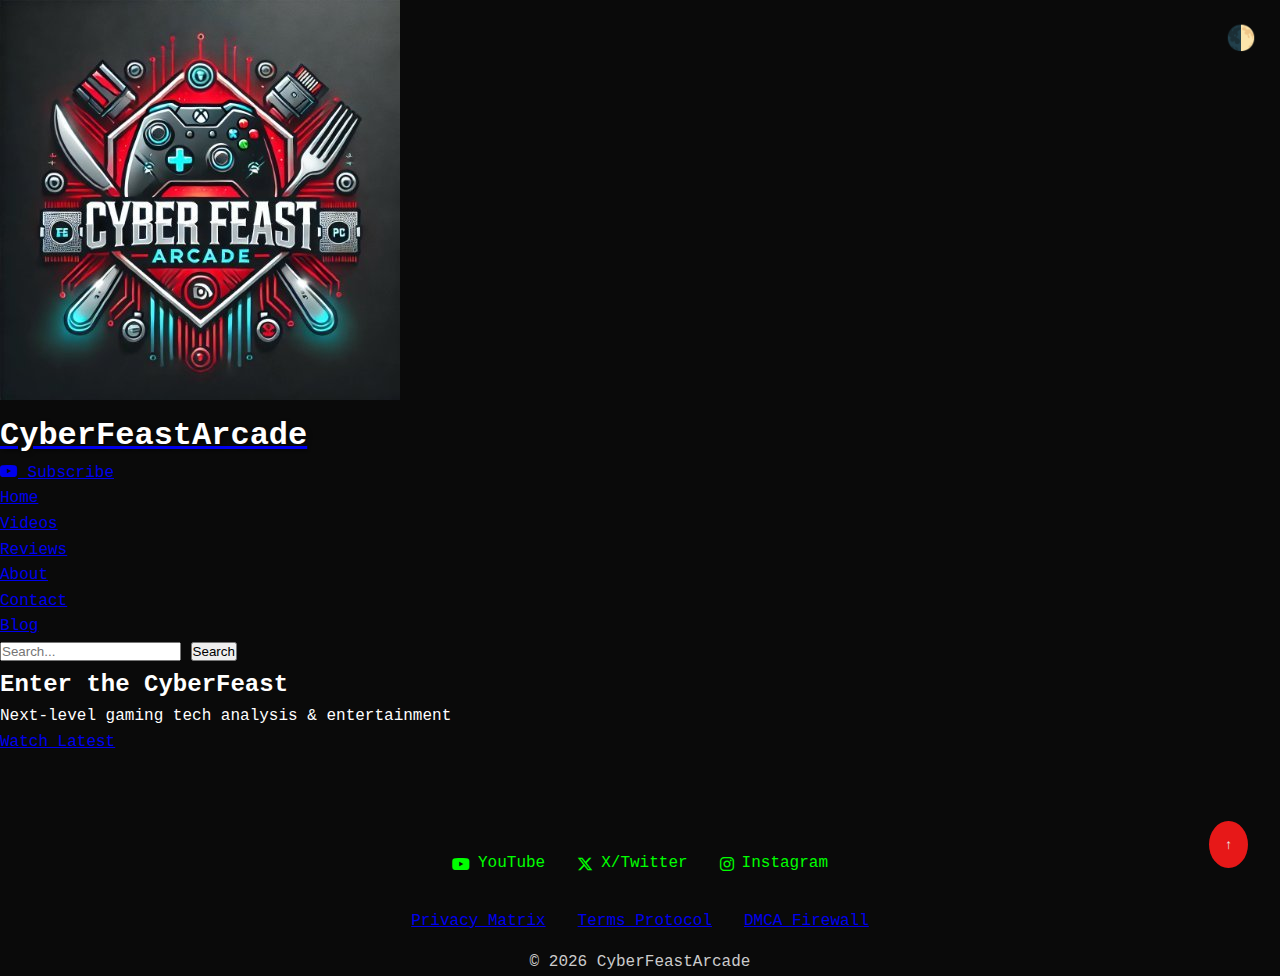
==== index.html @ 5544898d "Update index.html" ====
<!DOCTYPE html>
<html lang="en">
<head>
    <script async src="https://www.googletagmanager.com/gtag/js?id=G-TL95KEW8LY"></script>
    <script>
        window.dataLayer = window.dataLayer || [];
        function gtag(){dataLayer.push(arguments);}
        gtag('js', new Date());
        gtag('config', 'G-TL95KEW8LY');
    </script>
    
    <meta charset="UTF-8">
    <meta name="viewport" content="width=device-width, initial-scale=1.0">
    <meta name="description" content="Watch the latest videos from CyberFeastArcade covering gaming, tech, and more.">
    <title>CyberFeastArcade - Home</title>
    
    <link rel="apple-touch-icon" sizes="180x180" href="/apple-touch-icon.png">
    <link rel="icon" type="image/png" sizes="32x32" href="/favicon-32x32.png">
    <link rel="icon" type="image/png" sizes="16x16" href="/favicon-16x16.png">
    <link rel="manifest" href="/site.webmanifest">
    <meta name="msapplication-TileColor" content="#da532c">
    <meta name="theme-color" content="#ffffff">
    
    <link rel="stylesheet" href="styles.css">
    <link rel="stylesheet" href="https://cdnjs.cloudflare.com/ajax/libs/font-awesome/6.4.0/css/all.min.css">
    
    <style>
        .video-grid {
            display: grid;
            grid-template-columns: repeat(auto-fit, minmax(300px, 1fr));
            gap: 2rem;
            padding: 2rem;
        }
        .video-card {
            background: #1a1a1a;
            border-radius: 8px;
            padding: 1rem;
            transition: transform 0.3s ease;
        }
        .video-card:hover {
            transform: translateY(-5px);
        }
    </style>
</head>

<body>
    <header>
        <button class="menu-toggle" aria-label="Mobile menu">
            <span class="hamburger"></span>
        </button>
        
        <a href="index.html" class="logo">
            <img src="profile.jpg" alt="CyberFeastArcade Logo">
            <h1 class="site-title">CyberFeastArcade</h1>
        </a>

        <a href="https://www.youtube.com/@CyberFeastArcade?sub_confirmation=1" 
           class="youtube-subscribe" 
           target="_blank" 
           rel="noopener noreferrer"
           aria-label="Subscribe to our YouTube channel">
            <i class="fab fa-youtube"></i> Subscribe
        </a>

        <nav>
            <ul>
                <li><a href="index.html" class="active">Home</a></li>
                <li><a href="videos.html">Videos</a></li>
                <li><a href="reviews.html">Reviews</a></li>
                <li><a href="about.html">About</a></li>
                <li><a href="contact.html">Contact</a></li>
                <li><a href="blog.html">Blog</a></li>
            </ul>
        </nav>
    </header>

    <main>
        <form action="/search" method="GET">
            <input type="text" name="q" placeholder="Search..." aria-label="Search">
            <button type="submit">Search</button>
        </form>

        <section id="hero">
            <div class="hero-content">
                <h2>Enter the CyberFeast</h2>
                <p>Next-level gaming tech analysis & entertainment</p>
                <a href="#featured" class="btn btn-red">Watch Latest</a>
            </div>
        </section>

        <section id="featured" class="card-grid">
            <!-- Feature cards remain unchanged -->
        </section>

        <section id="highlight" class="video-highlight">
            <!-- Video highlight section -->
        </section>

        <section id="newsletter">
            <!-- Newsletter form -->
        </section>
    </main>

    <footer>
        <div class="social-grid">
            <a href="https://www.youtube.com/@CyberFeastArcade" class="social-link" aria-label="Our YouTube channel">
                <i class="fab fa-youtube"></i>
                <span>YouTube</span>
            </a>
            <a href="https://x.com/CyberFeastArc" class="social-link" aria-label="Our X/Twitter Profile">
                <i class="fab fa-x-twitter"></i>
                <span>X/Twitter</span>
            </a>
            <a href="https://www.instagram.com/cyberfeastarcade/" class="social-link" aria-label="Our Instagram Profile">
                <i class="fab fa-instagram"></i>
                <span>Instagram</span>
            </a>
        </div>
        
        <div class="legal-links">
            <a href="privacy.html">Privacy Matrix</a>
            <a href="terms.html">Terms Protocol</a>
            <a href="dmca.html">DMCA Firewall</a>
        </div>
        
        <p class="copyright">© <span id="current-year"></span> CyberFeastArcade</p>
    </footer>

    <script>
        // Single copyright year script
        document.getElementById('current-year').textContent = new Date().getFullYear();
    </script>
    <script src="scripts.js" defer></script>
</body>
</html>
---- styles.css ----
/* styles.css - Cyberpunk Theme */

/* ================ */
/* CSS Variables */
/* ================ */
:root {
  /* Colors */
  --primary-red: #FF1A1A;
  --dark-bg: #0A0A0A;
  --card-bg: #1A1A1A;
  --text-primary: #FFFFFF;
  --text-secondary: #CCCCCC;
  --accent: #FF4D4D;
  --hacker-green: #00ff00;
  --hacker-green-hover: #00cc00;
  
  /* Spacing */
  --space-sm: 0.5rem;
  --space-md: 1rem;
  --space-lg: 2rem;
  
  /* Borders */
  --border-radius: 4px;
  --border-glowing: 1px solid var(--primary-red);
}

/* ================ */
/* Base Reset */
/* ================ */
*,
*::before,
*::after {
  box-sizing: border-box;
  margin: 0;
  padding: 0;
}

html {
  scroll-behavior: smooth;
}

body {
  background-color: var(--dark-bg);
  color: var(--text-primary);
  font-family: 'Courier New', monospace;
  line-height: 1.6;
  min-height: 100vh;
}

/* ================ */
/* Utility Classes */
/* ================ */
.container {
  max-width: 1200px;
  margin: 0 auto;
  padding: 0 var(--space-md);
}

.flex-center {
  display: flex;
  justify-content: center;
  align-items: center;
}

/* ================ */
/* Header & Navigation */
/* ================ */
.header {
  background: #b00000;
  padding: var(--space-md) 0;
  position: sticky;
  top: 0;
  z-index: 1000;
  box-shadow: 0 4px 15px rgba(0, 0, 0, 0.3);
}

.nav-container {
  display: flex;
  justify-content: space-between;
  align-items: center;
}

.site-title {
  color: var(--text-primary);
  font-size: 2rem;
  text-shadow: 2px 2px 4px rgba(0, 0, 0, 0.5);
}

.nav-menu {
  list-style: none;
  display: flex;
  gap: var(--space-lg);
}

.nav-link {
  color: var(--text-primary);
  text-decoration: none;
  padding: var(--space-sm) var(--space-md);
  border-radius: var(--border-radius);
  transition: all 0.3s ease;
}

.nav-link:hover,
.nav-link.active {
  background: var(--primary-red);
  box-shadow: 0 0 8px var(--primary-red);
}

/* ================ */
/* Mobile Navigation */
/* ================ */
.menu-toggle {
  display: none;
  background: none;
  border: none;
  cursor: pointer;
  padding: var(--space-sm);
  z-index: 1001;
}

.hamburger {
  display: block;
  width: 25px;
  height: 3px;
  background: var(--text-primary);
  position: relative;
  transition: all 0.3s ease;
}

.hamburger::before,
.hamburger::after {
  content: '';
  position: absolute;
  width: 100%;
  height: 100%;
  background: inherit;
  transition: inherit;
}

.hamburger::before { top: -8px; }
.hamburger::after { top: 8px; }

/* Active state */
.menu-toggle.active .hamburger {
  background: transparent;
}

.menu-toggle.active .hamburger::before {
  transform: rotate(45deg);
  top: 0;
}

.menu-toggle.active .hamburger::after {
  transform: rotate(-45deg);
  top: 0;
}

@media (max-width: 768px) {
  .menu-toggle { display: block; }
  
  .nav-menu {
    display: none;
    position: absolute;
    top: 100%;
    left: 0;
    right: 0;
    background: #800000;
    padding: var(--space-md);
    flex-direction: column;
    gap: var(--space-md);
    text-align: center;
  }
  
  .nav-menu.active { display: flex; }
}

/* ================ */
/* Hero Section */
/* ================ */
.hero {
  text-align: center;
  padding: 4rem 0;
  background: linear-gradient(45deg, #1a0000, #330000);
}

.hero-title {
  font-size: 2.5rem;
  color: var(--hacker-green);
  text-shadow: 0 0 10px var(--hacker-green);
  margin-bottom: var(--space-md);
}

/* ================ */
/* Card Components */
/* ================ */
.card-grid {
  display: grid;
  grid-template-columns: repeat(auto-fit, minmax(250px, 1fr));
  gap: var(--space-lg);
  padding: var(--space-lg) 0;
}

.card {
  background: var(--card-bg);
  border: var(--border-glowing);
  border-radius: var(--border-radius);
  padding: var(--space-md);
  transition: transform 0.3s ease;
}

.card:hover {
  transform: translateY(-5px);
  box-shadow: 0 0 15px var(--primary-red);
}

/* ================ */
/* Video Components */
/* ================ */
.video-wrapper {
  position: relative;
  padding-bottom: 56.25%;
  height: 0;
  overflow: hidden;
  border-radius: var(--border-radius);
}

.video-wrapper iframe {
  position: absolute;
  top: 0;
  left: 0;
  width: 100%;
  height: 100%;
  border: none;
}

/* ================ */
/* Social & Legal Links */
/* ================ */
.social-grid {
  display: flex;
  justify-content: center;
  gap: var(--space-lg);
  margin: var(--space-lg) 0;
}

.social-link {
  display: flex;
  align-items: center;
  gap: var(--space-sm);
  color: var(--hacker-green);
  text-decoration: none;
  transition: all 0.3s ease;
}

.social-link:hover {
  color: var(--hacker-green-hover);
  transform: scale(1.1);
}

.legal-links {
  display: flex;
  justify-content: center;
  gap: var(--space-lg);
  margin: var(--space-md) 0;
}

/* ================ */
/* Form Elements */
/* ================ */
.form-group {
  margin-bottom: var(--space-md);
}

.input-field {
  width: 100%;
  padding: var(--space-sm);
  background: var(--card-bg);
  border: var(--border-glowing);
  border-radius: var(--border-radius);
  color: var(--text-primary);
  font-family: inherit;
}

/* ================ */
/* Animations */
/* ================ */
@keyframes fadeIn {
  from { opacity: 0; }
  to { opacity: 1; }
}

.fade-in {
  animation: fadeIn 0.5s ease-in forwards;
}

/* ================ */
/* Footer */
/* ================ */
.footer {
  background: #1a0000;
  padding: var(--space-lg) 0;
  margin-top: auto;
}

.copyright {
  text-align: center;
  color: var(--text-secondary);
  margin-top: var(--space-md);
}
/* Theme System */
body.dark { background: #0A0A0A; color: #FFF; }
body.light { background: #FFF; color: #0A0A0A; }

/* Scroll Progress */
#scroll-progress {
    position: fixed;
    top: 0;
    left: 0;
    height: 3px;
    background: var(--primary-red);
    z-index: 9999;
}

/* Back to Top Button */
#back-to-top {
    position: fixed;
    bottom: 2rem;
    right: 2rem;
    padding: 1rem;
    background: var(--primary-red);
    color: white;
    border: none;
    border-radius: 50%;
    cursor: pointer;
    opacity: 0.9;
    transition: transform 0.3s ease;
}

/* Form Validation */
.invalid { border-color: #ff0000 !important; }
.shake { animation: shake 0.5s; }

@keyframes shake {
    0%, 100% { transform: translateX(0); }
    25% { transform: translateX(-10px); }
    75% { transform: translateX(10px); }
}

/* Theme Toggle */
#theme-toggle {
    position: fixed;
    top: 1rem;
    right: 1rem;
    padding: 0.5rem;
    background: transparent;
    border: none;
    cursor: pointer;
    font-size: 1.5rem;
    z-index: 1000;
}
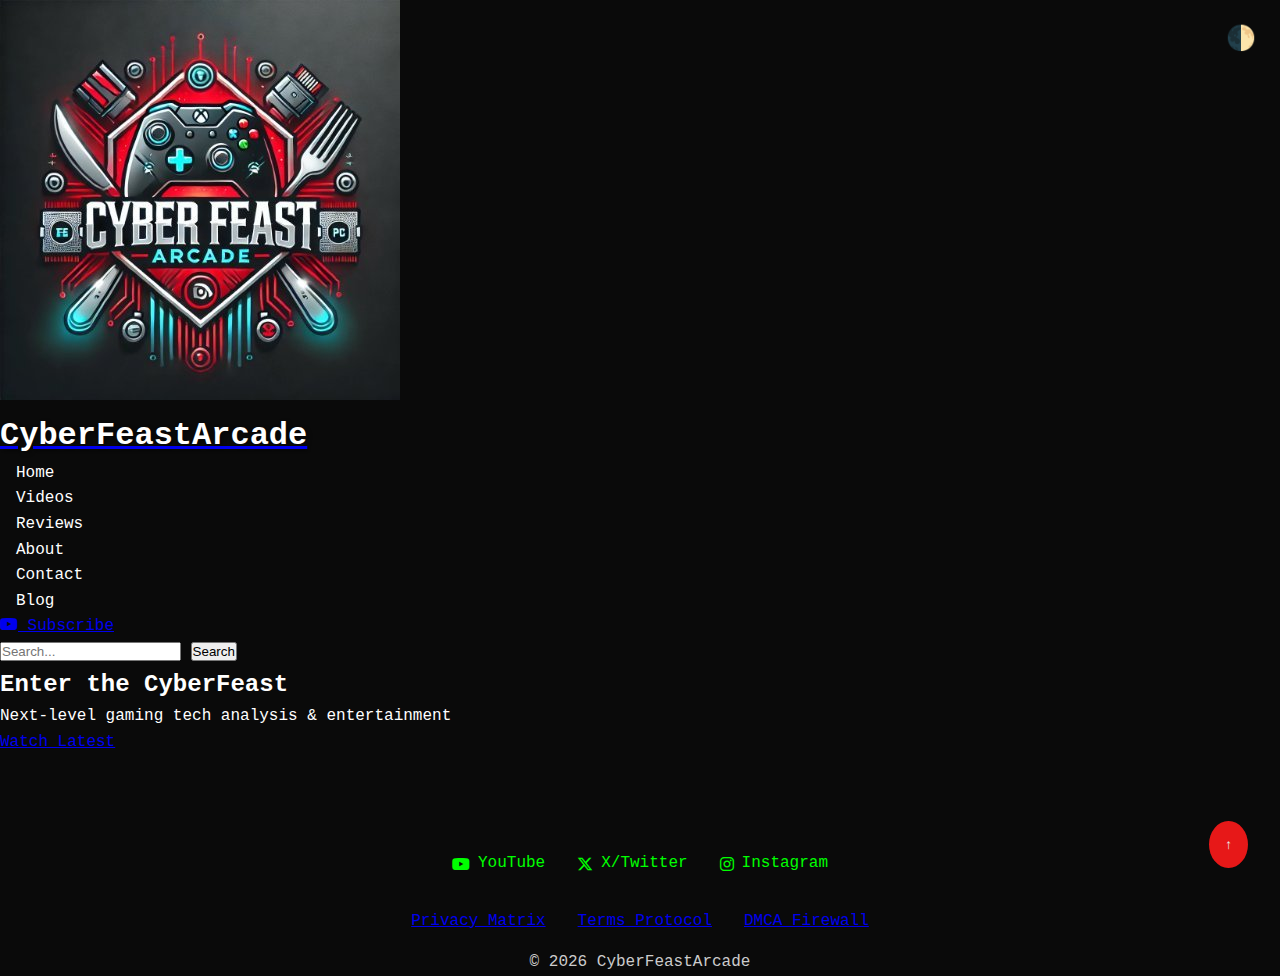
==== commit 71fd0d6e: "Update index.html" ====
--- a/index.html
+++ b/index.html
@@ -45,34 +45,44 @@
 
 <body>
     <header>
+    <div class="header-container">
+        <!-- Mobile Menu Toggle -->
         <button class="menu-toggle" aria-label="Mobile menu">
             <span class="hamburger"></span>
         </button>
-        
-        <a href="index.html" class="logo">
-            <img src="profile.jpg" alt="CyberFeastArcade Logo">
-            <h1 class="site-title">CyberFeastArcade</h1>
-        </a>
 
-        <a href="https://www.youtube.com/@CyberFeastArcade?sub_confirmation=1" 
-           class="youtube-subscribe" 
-           target="_blank" 
-           rel="noopener noreferrer"
-           aria-label="Subscribe to our YouTube channel">
-            <i class="fab fa-youtube"></i> Subscribe
-        </a>
+        <!-- Logo & Site Title -->
+        <div class="logo-container">
+            <a href="index.html" class="logo">
+                <img src="profile.jpg" alt="CyberFeastArcade Logo">
+                <h1 class="site-title">CyberFeastArcade</h1>
+            </a>
+        </div>
 
-        <nav>
+        <!-- Navigation Menu -->
+        <nav class="nav-menu">
             <ul>
-                <li><a href="index.html" class="active">Home</a></li>
-                <li><a href="videos.html">Videos</a></li>
-                <li><a href="reviews.html">Reviews</a></li>
-                <li><a href="about.html">About</a></li>
-                <li><a href="contact.html">Contact</a></li>
-                <li><a href="blog.html">Blog</a></li>
+                <li><a href="index.html" class="nav-link active">Home</a></li>
+                <li><a href="videos.html" class="nav-link">Videos</a></li>
+                <li><a href="reviews.html" class="nav-link">Reviews</a></li>
+                <li><a href="about.html" class="nav-link">About</a></li>
+                <li><a href="contact.html" class="nav-link">Contact</a></li>
+                <li><a href="blog.html" class="nav-link">Blog</a></li>
             </ul>
         </nav>
-    </header>
+
+        <!-- YouTube Subscribe Button -->
+        <div class="header-actions">
+            <a href="https://www.youtube.com/@CyberFeastArcade?sub_confirmation=1" 
+               class="youtube-subscribe" 
+               target="_blank" 
+               rel="noopener noreferrer"
+               aria-label="Subscribe to our YouTube channel">
+                <i class="fab fa-youtube"></i> Subscribe
+            </a>
+        </div>
+    </div>
+</header>
 
     <main>
         <form action="/search" method="GET">
--- a/styles.css
+++ b/styles.css
@@ -358,3 +358,7 @@
     font-size: 1.5rem;
     z-index: 1000;
 }
+a.nav-link:link, 
+a.nav-link:visited {
+  color: #fff !important;
+}
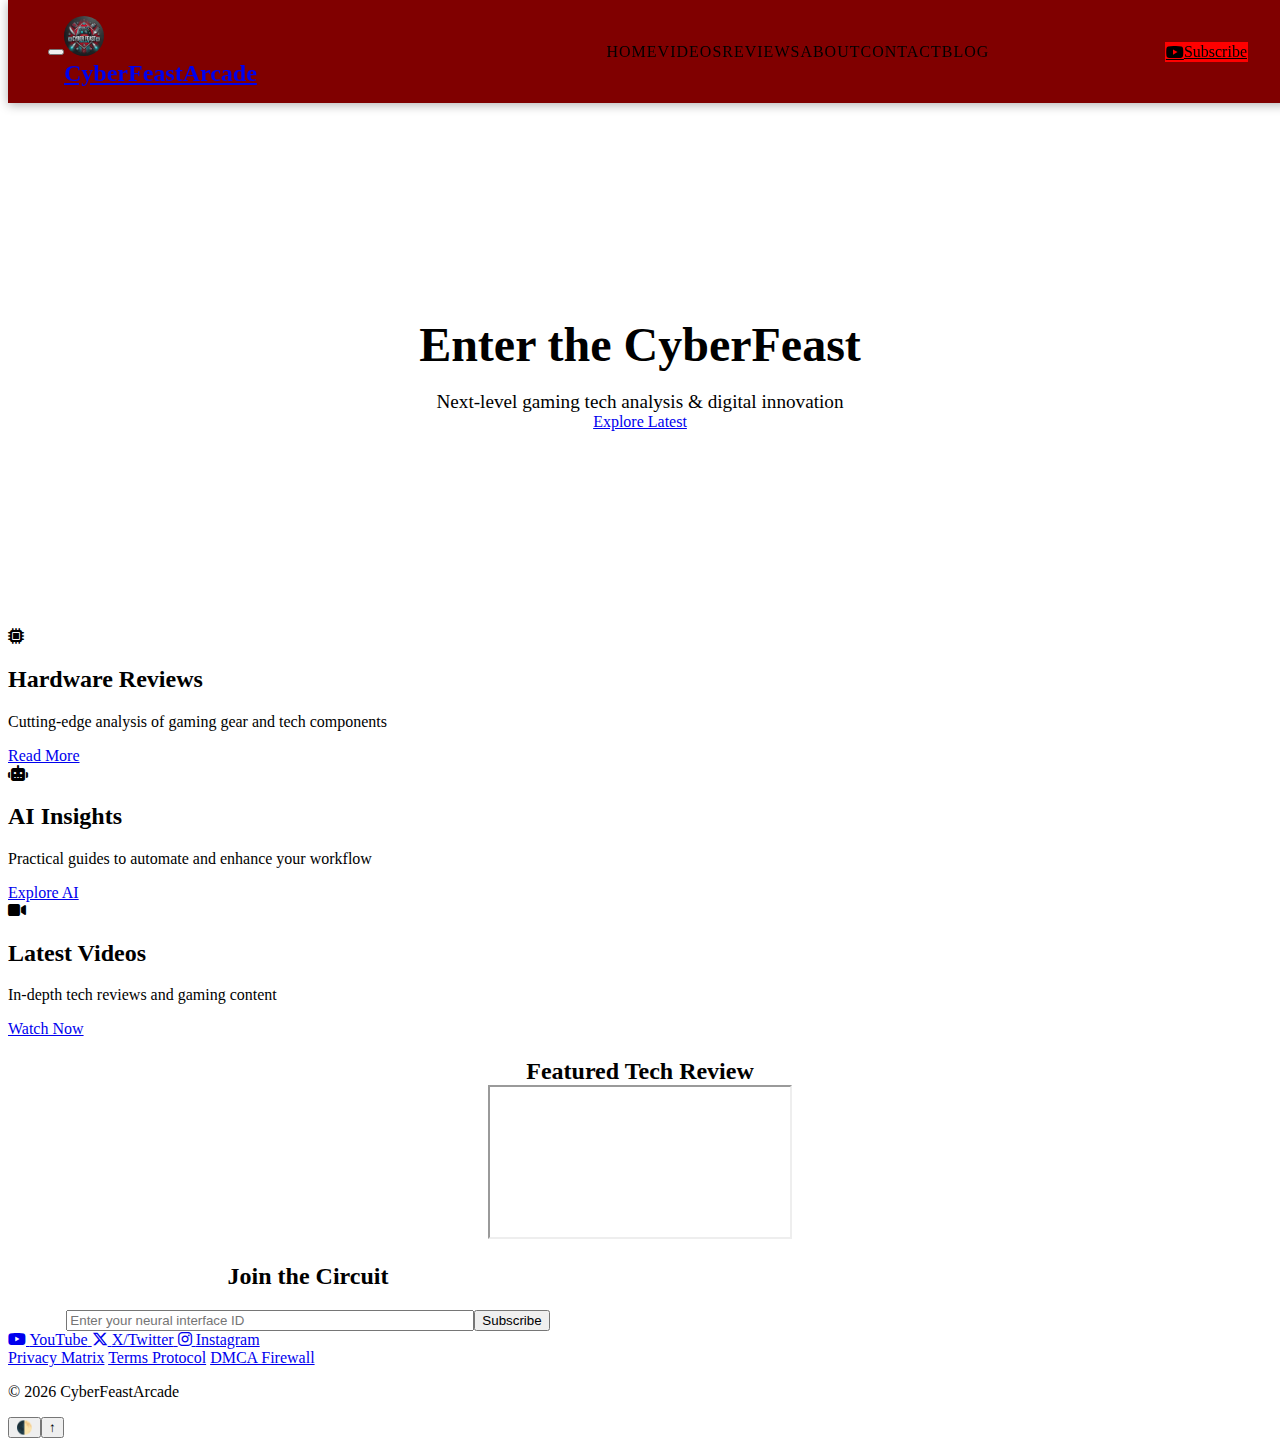
==== commit ea97e03e: "Update index.html" ====
--- a/index.html
+++ b/index.html
@@ -45,69 +45,91 @@
 
 <body>
     <header>
-    <div class="header-container">
-        <!-- Mobile Menu Toggle -->
-        <button class="menu-toggle" aria-label="Mobile menu">
-            <span class="hamburger"></span>
-        </button>
+        <div class="header-container">
+            <button class="menu-toggle" aria-label="Mobile menu">
+                <span class="hamburger"></span>
+            </button>
 
-        <!-- Logo & Site Title -->
-        <div class="logo-container">
-            <a href="index.html" class="logo">
-                <img src="profile.jpg" alt="CyberFeastArcade Logo">
-                <h1 class="site-title">CyberFeastArcade</h1>
-            </a>
+            <div class="logo-container">
+                <a href="index.html" class="logo">
+                    <img src="profile.jpg" alt="CyberFeastArcade Logo">
+                    <h1 class="site-title">CyberFeastArcade</h1>
+                </a>
+            </div>
+
+            <nav class="nav-menu">
+                <ul>
+                    <li><a href="index.html" class="nav-link active">Home</a></li>
+                    <li><a href="videos.html" class="nav-link">Videos</a></li>
+                    <li><a href="reviews.html" class="nav-link">Reviews</a></li>
+                    <li><a href="about.html" class="nav-link">About</a></li>
+                    <li><a href="contact.html" class="nav-link">Contact</a></li>
+                    <li><a href="blog.html" class="nav-link">Blog</a></li>
+                </ul>
+            </nav>
+
+            <div class="header-actions">
+                <a href="https://www.youtube.com/@CyberFeastArcade?sub_confirmation=1" 
+                   class="youtube-subscribe" 
+                   target="_blank" 
+                   rel="noopener noreferrer"
+                   aria-label="Subscribe to our YouTube channel">
+                    <i class="fab fa-youtube"></i> Subscribe
+                </a>
+            </div>
         </div>
+    </header>
 
-        <!-- Navigation Menu -->
-        <nav class="nav-menu">
-            <ul>
-                <li><a href="index.html" class="nav-link active">Home</a></li>
-                <li><a href="videos.html" class="nav-link">Videos</a></li>
-                <li><a href="reviews.html" class="nav-link">Reviews</a></li>
-                <li><a href="about.html" class="nav-link">About</a></li>
-                <li><a href="contact.html" class="nav-link">Contact</a></li>
-                <li><a href="blog.html" class="nav-link">Blog</a></li>
-            </ul>
-        </nav>
-
-        <!-- YouTube Subscribe Button -->
-        <div class="header-actions">
-            <a href="https://www.youtube.com/@CyberFeastArcade?sub_confirmation=1" 
-               class="youtube-subscribe" 
-               target="_blank" 
-               rel="noopener noreferrer"
-               aria-label="Subscribe to our YouTube channel">
-                <i class="fab fa-youtube"></i> Subscribe
-            </a>
-        </div>
-    </div>
-</header>
-
-    <main>
-        <form action="/search" method="GET">
-            <input type="text" name="q" placeholder="Search..." aria-label="Search">
-            <button type="submit">Search</button>
-        </form>
-
-        <section id="hero">
+    <main class="container">
+        <section id="hero" class="fade-in">
             <div class="hero-content">
-                <h2>Enter the CyberFeast</h2>
-                <p>Next-level gaming tech analysis & entertainment</p>
-                <a href="#featured" class="btn btn-red">Watch Latest</a>
+                <h1>Enter the CyberFeast</h1>
+                <p>Next-level gaming tech analysis & digital innovation</p>
+                <a href="#featured" class="btn btn-red">Explore Latest</a>
             </div>
         </section>
 
-        <section id="featured" class="card-grid">
-            <!-- Feature cards remain unchanged -->
+        <section id="featured" class="card-grid fade-in">
+            <article class="card">
+                <i class="fas fa-microchip"></i>
+                <h2>Hardware Reviews</h2>
+                <p>Cutting-edge analysis of gaming gear and tech components</p>
+                <a href="reviews.html" class="btn">Read More</a>
+            </article>
+
+            <article class="card">
+                <i class="fas fa-robot"></i>
+                <h2>AI Insights</h2>
+                <p>Practical guides to automate and enhance your workflow</p>
+                <a href="blog.html" class="btn">Explore AI</a>
+            </article>
+
+            <article class="card">
+                <i class="fas fa-video"></i>
+                <h2>Latest Videos</h2>
+                <p>In-depth tech reviews and gaming content</p>
+                <a href="videos.html" class="btn">Watch Now</a>
+            </article>
         </section>
 
-        <section id="highlight" class="video-highlight">
-            <!-- Video highlight section -->
+        <section id="highlight" class="fade-in">
+            <h2>Featured Tech Review</h2>
+            <div class="video-wrapper">
+                <iframe src="https://www.youtube.com/embed/CQmC3AYjFfY" 
+                        title="Raspberry Pi 5 Review" 
+                        allowfullscreen>
+                </iframe>
+            </div>
         </section>
 
-        <section id="newsletter">
-            <!-- Newsletter form -->
+        <section id="newsletter" class="fade-in">
+            <div class="newsletter-container">
+                <h2>Join the Circuit</h2>
+                <form class="newsletter-form">
+                    <input type="email" placeholder="Enter your neural interface ID" required>
+                    <button type="submit" class="btn btn-red">Subscribe</button>
+                </form>
+            </div>
         </section>
     </main>
 
@@ -137,7 +159,6 @@
     </footer>
 
     <script>
-        // Single copyright year script
         document.getElementById('current-year').textContent = new Date().getFullYear();
     </script>
     <script src="scripts.js" defer></script>
--- a/styles.css
+++ b/styles.css
@@ -1,364 +1,201 @@
-/* styles.css - Cyberpunk Theme */
 
 /* ================ */
-/* CSS Variables */
+/* Header & Navigation - Consolidated */
 /* ================ */
-:root {
-  /* Colors */
-  --primary-red: #FF1A1A;
-  --dark-bg: #0A0A0A;
-  --card-bg: #1A1A1A;
-  --text-primary: #FFFFFF;
-  --text-secondary: #CCCCCC;
-  --accent: #FF4D4D;
-  --hacker-green: #00ff00;
-  --hacker-green-hover: #00cc00;
-  
-  /* Spacing */
-  --space-sm: 0.5rem;
-  --space-md: 1rem;
-  --space-lg: 2rem;
-  
-  /* Borders */
-  --border-radius: 4px;
-  --border-glowing: 1px solid var(--primary-red);
-}
-
-/* ================ */
-/* Base Reset */
-/* ================ */
-*,
-*::before,
-*::after {
-  box-sizing: border-box;
-  margin: 0;
-  padding: 0;
-}
-
-html {
-  scroll-behavior: smooth;
-}
-
-body {
-  background-color: var(--dark-bg);
-  color: var(--text-primary);
-  font-family: 'Courier New', monospace;
-  line-height: 1.6;
-  min-height: 100vh;
-}
-
-/* ================ */
-/* Utility Classes */
-/* ================ */
-.container {
-  max-width: 1200px;
-  margin: 0 auto;
-  padding: 0 var(--space-md);
-}
-
-.flex-center {
-  display: flex;
-  justify-content: center;
-  align-items: center;
-}
-
-/* ================ */
-/* Header & Navigation */
-/* ================ */
-.header {
-  background: #b00000;
-  padding: var(--space-md) 0;
-  position: sticky;
-  top: 0;
-  z-index: 1000;
-  box-shadow: 0 4px 15px rgba(0, 0, 0, 0.3);
-}
-
-.nav-container {
-  display: flex;
-  justify-content: space-between;
-  align-items: center;
+header {
+    background: #800000;
+    padding: 1rem 0;
+    position: fixed;
+    width: 100%;
+    top: 0;
+    z-index: 1000;
+    box-shadow: 0 2px 10px rgba(0,0,0,0.3);
+}
+
+.header-container {
+    max-width: 1200px;
+    margin: 0 auto;
+    display: flex;
+    justify-content: space-between;
+    align-items: center;
+    padding: 0 var(--space-md);
+    position: relative;
+}
+
+/* Logo */
+.logo-container {
+    flex: 1;
+    display: flex;
+    align-items: center;
+    gap: var(--space-sm);
+}
+
+.logo img {
+    width: 40px;
+    height: 40px;
+    border-radius: 50%;
+    border: 2px solid var(--primary-red);
 }
 
 .site-title {
-  color: var(--text-primary);
-  font-size: 2rem;
-  text-shadow: 2px 2px 4px rgba(0, 0, 0, 0.5);
-}
-
+    color: var(--text-primary);
+    font-size: 1.5rem;
+    text-shadow: 0 0 8px var(--primary-red);
+    margin: 0;
+}
+
+/* Navigation Menu */
 .nav-menu {
-  list-style: none;
-  display: flex;
-  gap: var(--space-lg);
+    flex: 2;
+    display: flex;
+    justify-content: center;
+}
+
+.nav-menu ul {
+    display: flex;
+    gap: var(--space-md);
+    list-style: none;
+    margin: 0;
+    padding: 0;
 }
 
 .nav-link {
-  color: var(--text-primary);
-  text-decoration: none;
-  padding: var(--space-sm) var(--space-md);
-  border-radius: var(--border-radius);
-  transition: all 0.3s ease;
+    color: var(--text-primary) !important;
+    text-decoration: none;
+    font-weight: 500;
+    padding: var(--space-sm) var(--space-md);
+    border-radius: var(--border-radius);
+    transition: all 0.3s ease;
+    text-transform: uppercase;
+    letter-spacing: 1px;
 }
 
 .nav-link:hover,
 .nav-link.active {
-  background: var(--primary-red);
-  box-shadow: 0 0 8px var(--primary-red);
-}
-
-/* ================ */
-/* Mobile Navigation */
-/* ================ */
-.menu-toggle {
-  display: none;
-  background: none;
-  border: none;
-  cursor: pointer;
-  padding: var(--space-sm);
-  z-index: 1001;
-}
-
-.hamburger {
-  display: block;
-  width: 25px;
-  height: 3px;
-  background: var(--text-primary);
-  position: relative;
-  transition: all 0.3s ease;
-}
-
-.hamburger::before,
-.hamburger::after {
-  content: '';
-  position: absolute;
-  width: 100%;
-  height: 100%;
-  background: inherit;
-  transition: inherit;
-}
-
-.hamburger::before { top: -8px; }
-.hamburger::after { top: 8px; }
-
-/* Active state */
-.menu-toggle.active .hamburger {
-  background: transparent;
-}
-
-.menu-toggle.active .hamburger::before {
-  transform: rotate(45deg);
-  top: 0;
-}
-
-.menu-toggle.active .hamburger::after {
-  transform: rotate(-45deg);
-  top: 0;
-}
-
+    background: var(--primary-red);
+    box-shadow: 0 0 12px var(--primary-red);
+}
+
+/* YouTube Subscribe Button */
+.youtube-subscribe {
+    background: #ff0000;
+    color: var(--text-primary);
+    padding: var(--space-sm) var(--space-md);
+    border-radius: var(--border-radius);
+    display: flex;
+    align-items: center;
+    gap: var(--space-sm);
+    transition: all 0.3s ease;
+    border: 1px solid transparent;
+}
+
+.youtube-subscribe:hover {
+    background: #cc0000;
+    transform: translateY(-2px);
+    border-color: var(--text-primary);
+}
+
+/* Mobile Menu */
 @media (max-width: 768px) {
-  .menu-toggle { display: block; }
-  
-  .nav-menu {
-    display: none;
-    position: absolute;
-    top: 100%;
-    left: 0;
-    right: 0;
-    background: #800000;
-    padding: var(--space-md);
-    flex-direction: column;
+    .header-container {
+        flex-wrap: wrap;
+        gap: var(--space-md);
+    }
+
+    .nav-menu {
+        order: 3;
+        width: 100%;
+        display: none;
+        margin-top: var(--space-md);
+    }
+
+    .nav-menu.active {
+        display: block;
+    }
+
+    .nav-menu ul {
+        flex-direction: column;
+        gap: var(--space-sm);
+    }
+
+    .nav-link {
+        display: block;
+        text-align: center;
+        padding: var(--space-md);
+        margin: var(--space-sm) 0;
+    }
+
+    .menu-toggle {
+        display: block;
+        order: 2;
+    }
+
+    .header-actions {
+        order: 1;
+        margin-left: auto;
+    }
+
+    .site-title {
+        font-size: 1.2rem;
+    }
+}
+
+/* Body Padding for Fixed Header */
+body {
+    padding-top: 80px;
+}
+/* Add this after your existing styles */
+main {
+    padding: var(--space-lg) 0;
+}
+
+#hero {
+    min-height: 60vh;
+    display: flex;
+    align-items: center;
+    justify-content: center;
+    text-align: center;
+    border-bottom: var(--border-glowing);
+}
+
+.hero-content h1 {
+    font-size: 3rem;
+    color: var(--hacker-green);
+    text-shadow: 0 0 15px var(--hacker-green);
+    margin-bottom: var(--space-md);
+}
+
+.hero-content p {
+    font-size: 1.2rem;
+    margin-bottom: var(--space-lg);
+}
+
+#highlight {
+    margin: var(--space-lg) 0;
+    text-align: center;
+}
+
+#highlight h2 {
+    margin-bottom: var(--space-md);
+}
+
+.newsletter-container {
+    text-align: center;
+    padding: var(--space-lg);
+    background: var(--card-bg);
+    border-radius: var(--border-radius);
+    margin: var(--space-lg) auto;
+    max-width: 600px;
+}
+
+.newsletter-form {
+    display: flex;
     gap: var(--space-md);
-    text-align: center;
-  }
-  
-  .nav-menu.active { display: flex; }
-}
-
-/* ================ */
-/* Hero Section */
-/* ================ */
-.hero {
-  text-align: center;
-  padding: 4rem 0;
-  background: linear-gradient(45deg, #1a0000, #330000);
-}
-
-.hero-title {
-  font-size: 2.5rem;
-  color: var(--hacker-green);
-  text-shadow: 0 0 10px var(--hacker-green);
-  margin-bottom: var(--space-md);
-}
-
-/* ================ */
-/* Card Components */
-/* ================ */
-.card-grid {
-  display: grid;
-  grid-template-columns: repeat(auto-fit, minmax(250px, 1fr));
-  gap: var(--space-lg);
-  padding: var(--space-lg) 0;
-}
-
-.card {
-  background: var(--card-bg);
-  border: var(--border-glowing);
-  border-radius: var(--border-radius);
-  padding: var(--space-md);
-  transition: transform 0.3s ease;
-}
-
-.card:hover {
-  transform: translateY(-5px);
-  box-shadow: 0 0 15px var(--primary-red);
-}
-
-/* ================ */
-/* Video Components */
-/* ================ */
-.video-wrapper {
-  position: relative;
-  padding-bottom: 56.25%;
-  height: 0;
-  overflow: hidden;
-  border-radius: var(--border-radius);
-}
-
-.video-wrapper iframe {
-  position: absolute;
-  top: 0;
-  left: 0;
-  width: 100%;
-  height: 100%;
-  border: none;
-}
-
-/* ================ */
-/* Social & Legal Links */
-/* ================ */
-.social-grid {
-  display: flex;
-  justify-content: center;
-  gap: var(--space-lg);
-  margin: var(--space-lg) 0;
-}
-
-.social-link {
-  display: flex;
-  align-items: center;
-  gap: var(--space-sm);
-  color: var(--hacker-green);
-  text-decoration: none;
-  transition: all 0.3s ease;
-}
-
-.social-link:hover {
-  color: var(--hacker-green-hover);
-  transform: scale(1.1);
-}
-
-.legal-links {
-  display: flex;
-  justify-content: center;
-  gap: var(--space-lg);
-  margin: var(--space-md) 0;
-}
-
-/* ================ */
-/* Form Elements */
-/* ================ */
-.form-group {
-  margin-bottom: var(--space-md);
-}
-
-.input-field {
-  width: 100%;
-  padding: var(--space-sm);
-  background: var(--card-bg);
-  border: var(--border-glowing);
-  border-radius: var(--border-radius);
-  color: var(--text-primary);
-  font-family: inherit;
-}
-
-/* ================ */
-/* Animations */
-/* ================ */
-@keyframes fadeIn {
-  from { opacity: 0; }
-  to { opacity: 1; }
-}
-
-.fade-in {
-  animation: fadeIn 0.5s ease-in forwards;
-}
-
-/* ================ */
-/* Footer */
-/* ================ */
-.footer {
-  background: #1a0000;
-  padding: var(--space-lg) 0;
-  margin-top: auto;
-}
-
-.copyright {
-  text-align: center;
-  color: var(--text-secondary);
-  margin-top: var(--space-md);
-}
-/* Theme System */
-body.dark { background: #0A0A0A; color: #FFF; }
-body.light { background: #FFF; color: #0A0A0A; }
-
-/* Scroll Progress */
-#scroll-progress {
-    position: fixed;
-    top: 0;
-    left: 0;
-    height: 3px;
-    background: var(--primary-red);
-    z-index: 9999;
-}
-
-/* Back to Top Button */
-#back-to-top {
-    position: fixed;
-    bottom: 2rem;
-    right: 2rem;
-    padding: 1rem;
-    background: var(--primary-red);
-    color: white;
-    border: none;
-    border-radius: 50%;
-    cursor: pointer;
-    opacity: 0.9;
-    transition: transform 0.3s ease;
-}
-
-/* Form Validation */
-.invalid { border-color: #ff0000 !important; }
-.shake { animation: shake 0.5s; }
-
-@keyframes shake {
-    0%, 100% { transform: translateX(0); }
-    25% { transform: translateX(-10px); }
-    75% { transform: translateX(10px); }
-}
-
-/* Theme Toggle */
-#theme-toggle {
-    position: fixed;
-    top: 1rem;
-    right: 1rem;
-    padding: 0.5rem;
-    background: transparent;
-    border: none;
-    cursor: pointer;
-    font-size: 1.5rem;
-    z-index: 1000;
-}
-a.nav-link:link, 
-a.nav-link:visited {
-  color: #fff !important;
-}
+    justify-content: center;
+    margin-top: var(--space-md);
+}
+
+.newsletter-form input {
+    flex: 1;
+    max-width: 400px;
+}
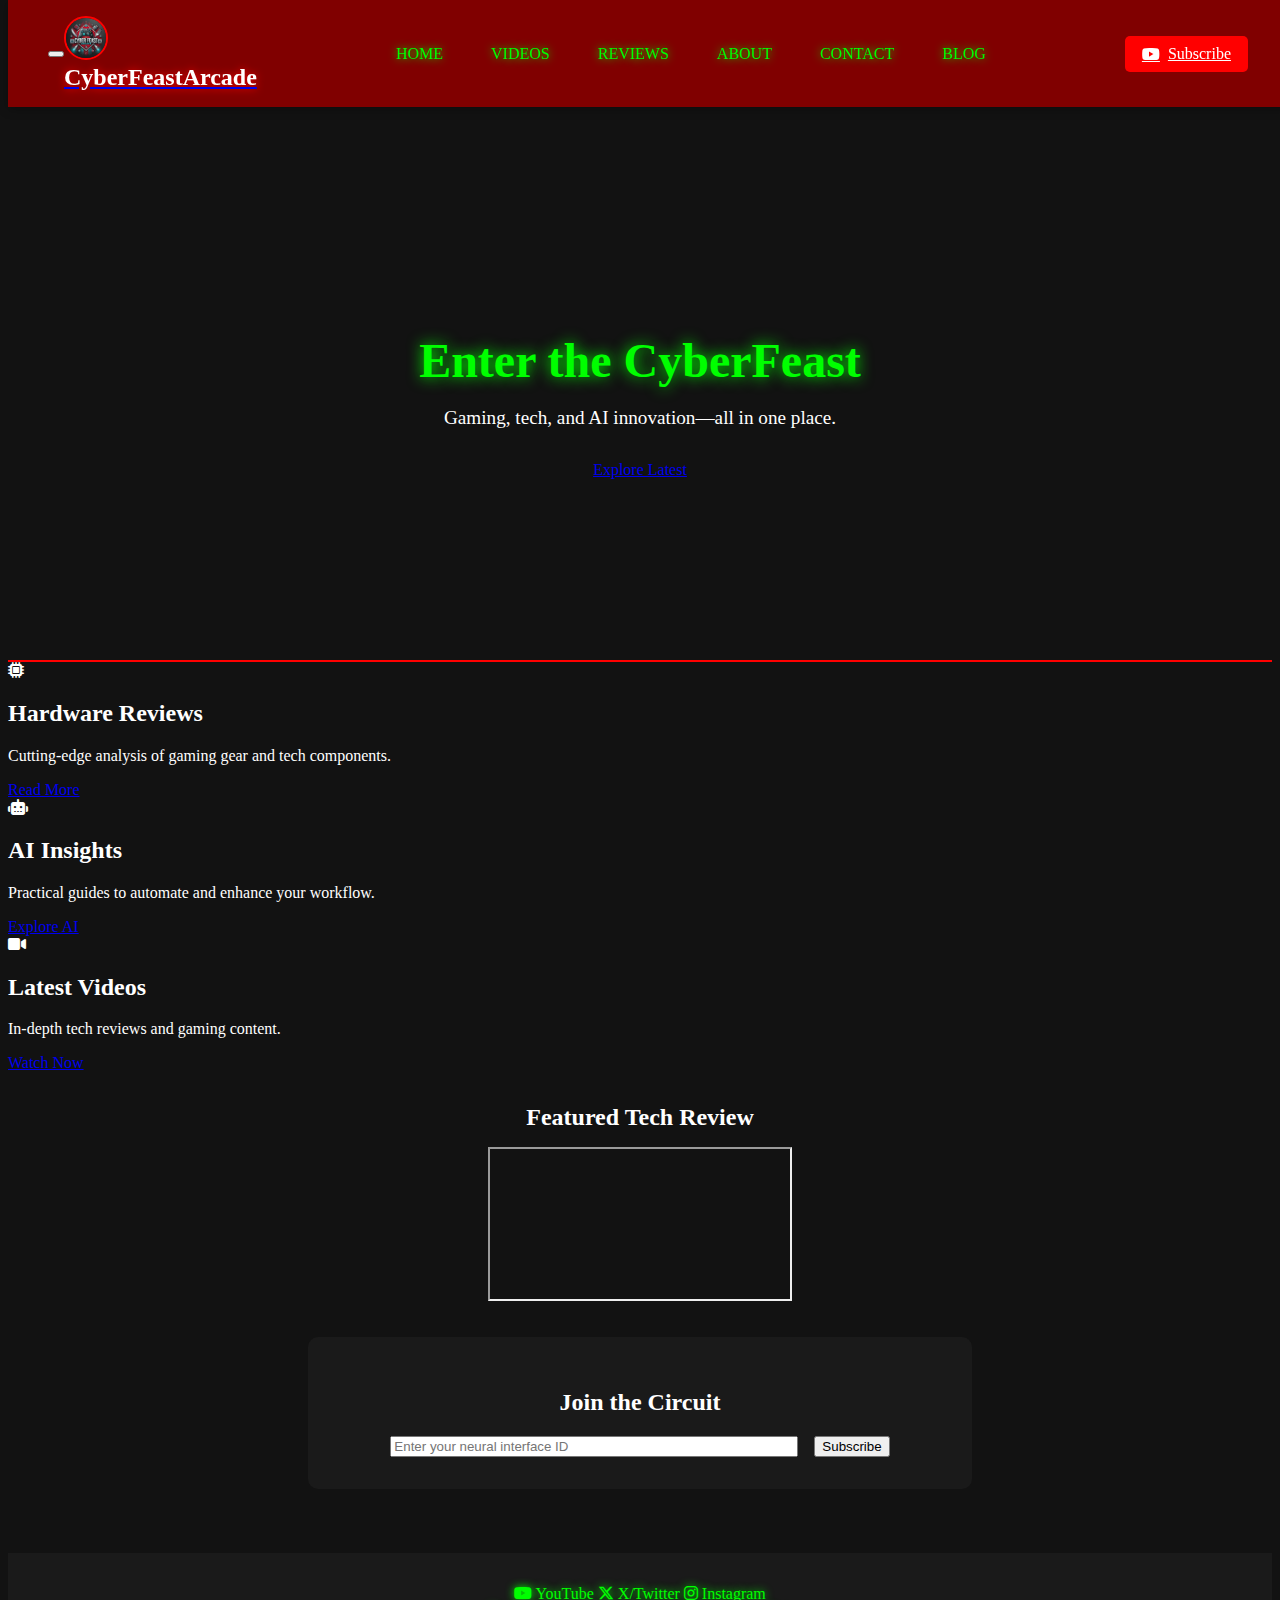
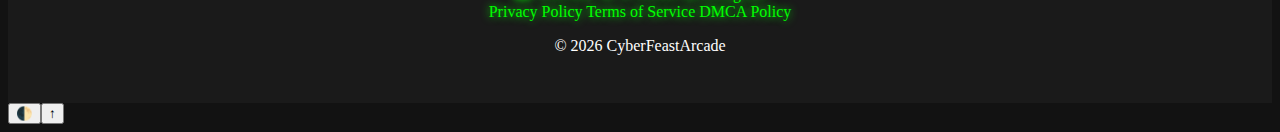
==== commit 6d605d7a: "Update index.html" ====
--- a/index.html
+++ b/index.html
@@ -14,35 +14,9 @@
     <meta name="description" content="Watch the latest videos from CyberFeastArcade covering gaming, tech, and more.">
     <title>CyberFeastArcade - Home</title>
     
-    <link rel="apple-touch-icon" sizes="180x180" href="/apple-touch-icon.png">
-    <link rel="icon" type="image/png" sizes="32x32" href="/favicon-32x32.png">
-    <link rel="icon" type="image/png" sizes="16x16" href="/favicon-16x16.png">
-    <link rel="manifest" href="/site.webmanifest">
-    <meta name="msapplication-TileColor" content="#da532c">
-    <meta name="theme-color" content="#ffffff">
-    
     <link rel="stylesheet" href="styles.css">
     <link rel="stylesheet" href="https://cdnjs.cloudflare.com/ajax/libs/font-awesome/6.4.0/css/all.min.css">
-    
-    <style>
-        .video-grid {
-            display: grid;
-            grid-template-columns: repeat(auto-fit, minmax(300px, 1fr));
-            gap: 2rem;
-            padding: 2rem;
-        }
-        .video-card {
-            background: #1a1a1a;
-            border-radius: 8px;
-            padding: 1rem;
-            transition: transform 0.3s ease;
-        }
-        .video-card:hover {
-            transform: translateY(-5px);
-        }
-    </style>
 </head>
-
 <body>
     <header>
         <div class="header-container">
@@ -84,8 +58,8 @@
         <section id="hero" class="fade-in">
             <div class="hero-content">
                 <h1>Enter the CyberFeast</h1>
-                <p>Next-level gaming tech analysis & digital innovation</p>
-                <a href="#featured" class="btn btn-red">Explore Latest</a>
+                <p>Gaming, tech, and AI innovation—all in one place.</p>
+                <a href="#featured" class="btn btn-green">Explore Latest</a>
             </div>
         </section>
 
@@ -93,21 +67,21 @@
             <article class="card">
                 <i class="fas fa-microchip"></i>
                 <h2>Hardware Reviews</h2>
-                <p>Cutting-edge analysis of gaming gear and tech components</p>
+                <p>Cutting-edge analysis of gaming gear and tech components.</p>
                 <a href="reviews.html" class="btn">Read More</a>
             </article>
 
             <article class="card">
                 <i class="fas fa-robot"></i>
                 <h2>AI Insights</h2>
-                <p>Practical guides to automate and enhance your workflow</p>
+                <p>Practical guides to automate and enhance your workflow.</p>
                 <a href="blog.html" class="btn">Explore AI</a>
             </article>
 
             <article class="card">
                 <i class="fas fa-video"></i>
                 <h2>Latest Videos</h2>
-                <p>In-depth tech reviews and gaming content</p>
+                <p>In-depth tech reviews and gaming content.</p>
                 <a href="videos.html" class="btn">Watch Now</a>
             </article>
         </section>
@@ -127,7 +101,7 @@
                 <h2>Join the Circuit</h2>
                 <form class="newsletter-form">
                     <input type="email" placeholder="Enter your neural interface ID" required>
-                    <button type="submit" class="btn btn-red">Subscribe</button>
+                    <button type="submit" class="btn btn-green">Subscribe</button>
                 </form>
             </div>
         </section>
@@ -150,9 +124,9 @@
         </div>
         
         <div class="legal-links">
-            <a href="privacy.html">Privacy Matrix</a>
-            <a href="terms.html">Terms Protocol</a>
-            <a href="dmca.html">DMCA Firewall</a>
+            <a href="privacy.html">Privacy Policy</a>
+            <a href="terms.html">Terms of Service</a>
+            <a href="dmca.html">DMCA Policy</a>
         </div>
         
         <p class="copyright">© <span id="current-year"></span> CyberFeastArcade</p>
--- a/styles.css
+++ b/styles.css
@@ -1,7 +1,26 @@
-
-/* ================ */
-/* Header & Navigation - Consolidated */
-/* ================ */
+:root {
+    --primary-red: #ff0000;
+    --text-primary: #ffffff;
+    --hacker-green: #00ff00;
+    --background-dark: #121212;
+    --background-light: #ffffff;
+    --border-radius: 8px;
+    --footer-bg: #1a1a1a;
+}
+
+/* Apply dark theme by default */
+body.dark {
+    background: var(--background-dark);
+    color: var(--text-primary);
+}
+
+/* Light theme */
+body.light {
+    background: var(--background-light);
+    color: #000000;
+}
+
+/* Header & Navigation */
 header {
     background: #800000;
     padding: 1rem 0;
@@ -9,7 +28,7 @@
     width: 100%;
     top: 0;
     z-index: 1000;
-    box-shadow: 0 2px 10px rgba(0,0,0,0.3);
+    box-shadow: 0 2px 10px rgba(0, 0, 0, 0.3);
 }
 
 .header-container {
@@ -18,16 +37,15 @@
     display: flex;
     justify-content: space-between;
     align-items: center;
-    padding: 0 var(--space-md);
+    padding: 0 1rem;
     position: relative;
 }
 
 /* Logo */
 .logo-container {
-    flex: 1;
-    display: flex;
-    align-items: center;
-    gap: var(--space-sm);
+    display: flex;
+    align-items: center;
+    gap: 0.5rem;
 }
 
 .logo img {
@@ -46,28 +64,28 @@
 
 /* Navigation Menu */
 .nav-menu {
-    flex: 2;
     display: flex;
     justify-content: center;
+    flex-grow: 1;
 }
 
 .nav-menu ul {
     display: flex;
-    gap: var(--space-md);
+    gap: 1rem;
     list-style: none;
     margin: 0;
     padding: 0;
 }
 
 .nav-link {
-    color: var(--text-primary) !important;
+    color: var(--hacker-green);
     text-decoration: none;
     font-weight: 500;
-    padding: var(--space-sm) var(--space-md);
-    border-radius: var(--border-radius);
+    padding: 0.5rem 1rem;
+    border-radius: 5px;
     transition: all 0.3s ease;
     text-transform: uppercase;
-    letter-spacing: 1px;
+    text-shadow: 0 0 8px var(--hacker-green);
 }
 
 .nav-link:hover,
@@ -78,13 +96,13 @@
 
 /* YouTube Subscribe Button */
 .youtube-subscribe {
-    background: #ff0000;
-    color: var(--text-primary);
-    padding: var(--space-sm) var(--space-md);
-    border-radius: var(--border-radius);
-    display: flex;
-    align-items: center;
-    gap: var(--space-sm);
+    background: var(--primary-red);
+    color: var(--text-primary);
+    padding: 0.5rem 1rem;
+    border-radius: 5px;
+    display: flex;
+    align-items: center;
+    gap: 0.5rem;
     transition: all 0.3s ease;
     border: 1px solid transparent;
 }
@@ -99,14 +117,12 @@
 @media (max-width: 768px) {
     .header-container {
         flex-wrap: wrap;
-        gap: var(--space-md);
     }
 
     .nav-menu {
-        order: 3;
+        display: none;
         width: 100%;
-        display: none;
-        margin-top: var(--space-md);
+        margin-top: 1rem;
     }
 
     .nav-menu.active {
@@ -115,28 +131,17 @@
 
     .nav-menu ul {
         flex-direction: column;
-        gap: var(--space-sm);
+        gap: 0.5rem;
+        text-align: center;
     }
 
     .nav-link {
         display: block;
-        text-align: center;
-        padding: var(--space-md);
-        margin: var(--space-sm) 0;
+        padding: 1rem;
     }
 
     .menu-toggle {
         display: block;
-        order: 2;
-    }
-
-    .header-actions {
-        order: 1;
-        margin-left: auto;
-    }
-
-    .site-title {
-        font-size: 1.2rem;
     }
 }
 
@@ -144,9 +149,9 @@
 body {
     padding-top: 80px;
 }
-/* Add this after your existing styles */
+
 main {
-    padding: var(--space-lg) 0;
+    padding: 2rem 0;
 }
 
 #hero {
@@ -155,47 +160,75 @@
     align-items: center;
     justify-content: center;
     text-align: center;
-    border-bottom: var(--border-glowing);
+    border-bottom: 2px solid var(--primary-red);
 }
 
 .hero-content h1 {
     font-size: 3rem;
     color: var(--hacker-green);
     text-shadow: 0 0 15px var(--hacker-green);
-    margin-bottom: var(--space-md);
+    margin-bottom: 1rem;
 }
 
 .hero-content p {
     font-size: 1.2rem;
-    margin-bottom: var(--space-lg);
+    margin-bottom: 2rem;
 }
 
 #highlight {
-    margin: var(--space-lg) 0;
+    margin: 2rem 0;
     text-align: center;
 }
 
 #highlight h2 {
-    margin-bottom: var(--space-md);
+    margin-bottom: 1rem;
 }
 
 .newsletter-container {
     text-align: center;
-    padding: var(--space-lg);
-    background: var(--card-bg);
-    border-radius: var(--border-radius);
-    margin: var(--space-lg) auto;
+    padding: 2rem;
+    background: var(--footer-bg);
+    border-radius: 10px;
+    margin: 2rem auto;
     max-width: 600px;
 }
 
 .newsletter-form {
     display: flex;
-    gap: var(--space-md);
+    gap: 1rem;
     justify-content: center;
-    margin-top: var(--space-md);
+    margin-top: 1rem;
 }
 
 .newsletter-form input {
     flex: 1;
     max-width: 400px;
 }
+
+/* Footer */
+footer {
+    background: var(--footer-bg);
+    color: var(--text-primary);
+    padding: 2rem;
+    text-align: center;
+}
+
+footer a {
+    color: var(--hacker-green);
+    text-decoration: none;
+    transition: color 0.3s ease;
+    text-shadow: 0 0 8px var(--hacker-green);
+}
+
+footer a:hover {
+    color: var(--primary-red);
+    text-decoration: underline;
+    text-shadow: 0 0 12px var(--primary-red);
+}
+
+/* Ensure Navigation Shows on Larger Screens */
+@media (min-width: 769px) {
+    .nav-menu {
+        display: flex !important;
+    }
+}
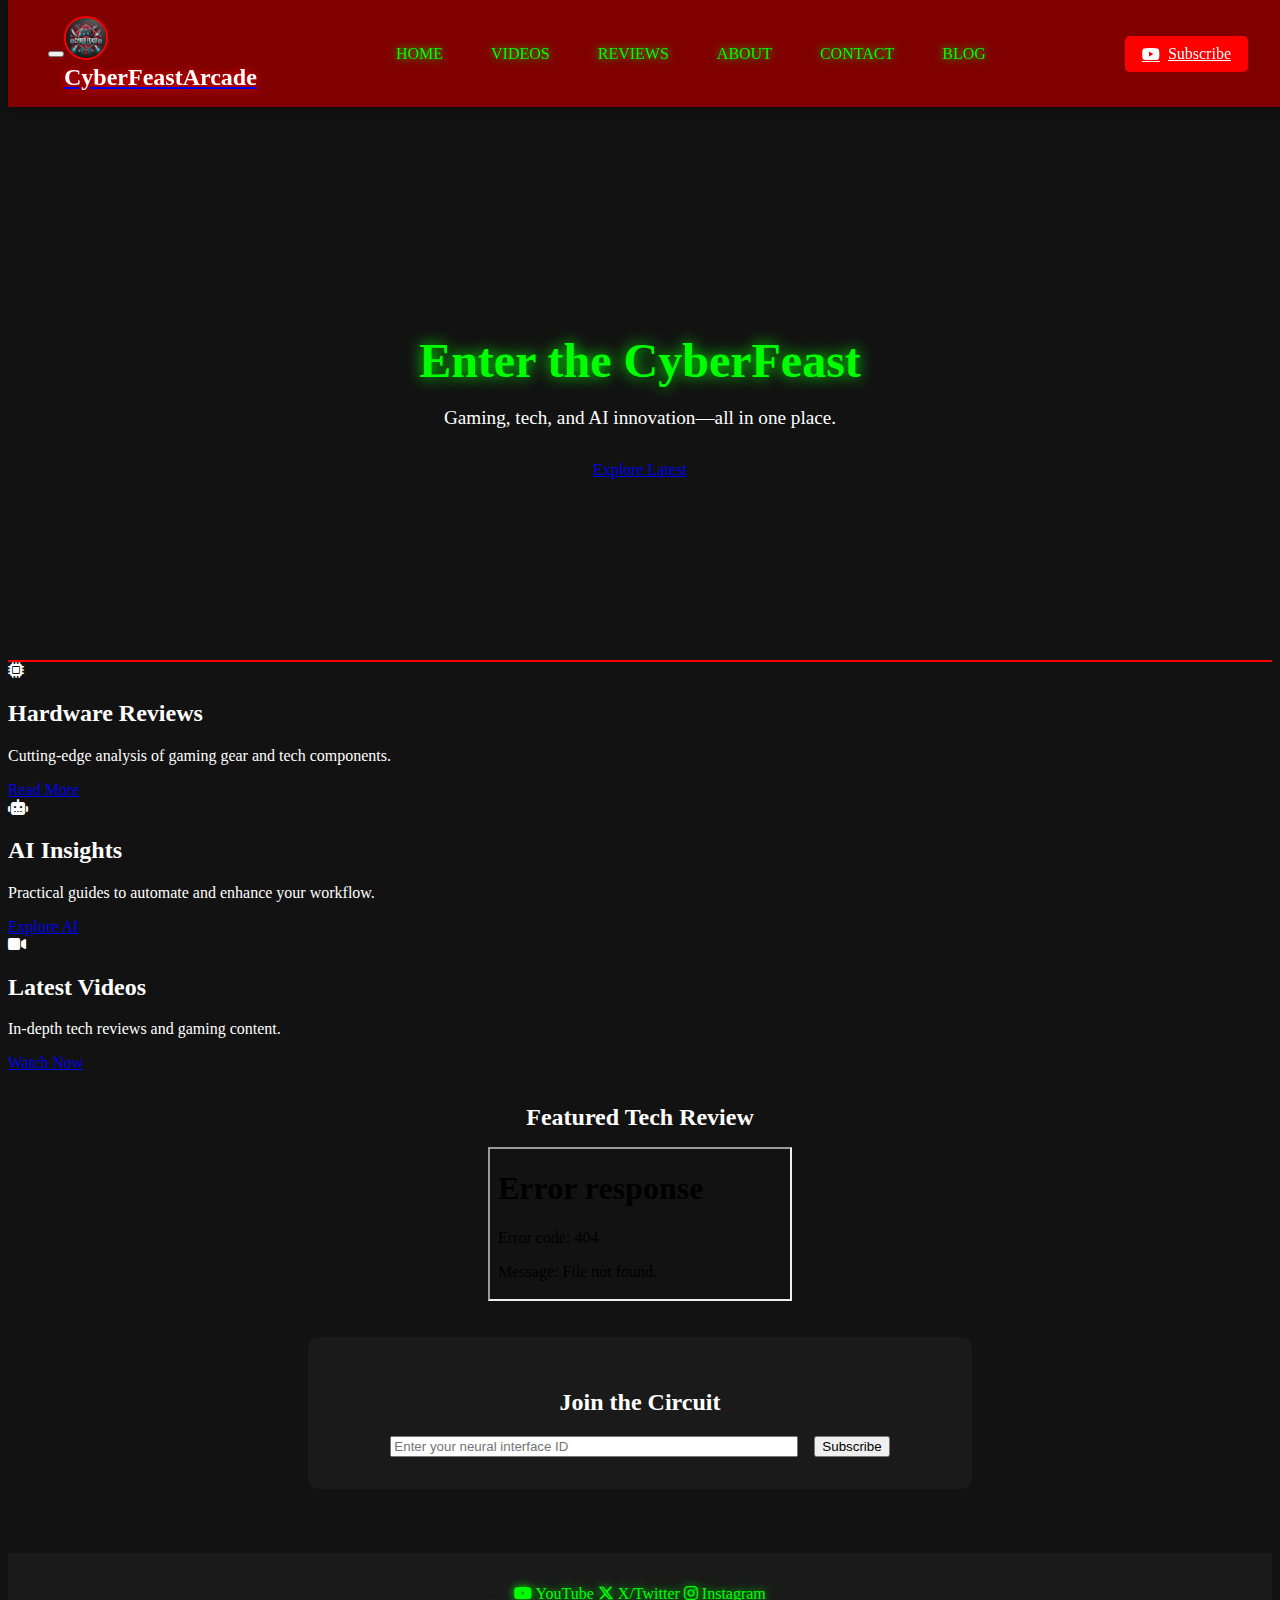
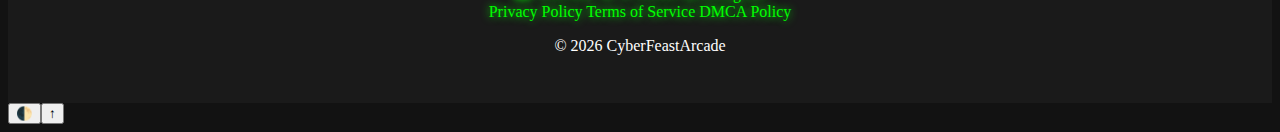
==== commit 832c412f: "Update index.html" ====
--- a/index.html
+++ b/index.html
@@ -8,12 +8,12 @@
         gtag('js', new Date());
         gtag('config', 'G-TL95KEW8LY');
     </script>
-    
+
     <meta charset="UTF-8">
     <meta name="viewport" content="width=device-width, initial-scale=1.0">
     <meta name="description" content="Watch the latest videos from CyberFeastArcade covering gaming, tech, and more.">
     <title>CyberFeastArcade - Home</title>
-    
+
     <link rel="stylesheet" href="styles.css">
     <link rel="stylesheet" href="https://cdnjs.cloudflare.com/ajax/libs/font-awesome/6.4.0/css/all.min.css">
 </head>
@@ -43,9 +43,9 @@
             </nav>
 
             <div class="header-actions">
-                <a href="https://www.youtube.com/@CyberFeastArcade?sub_confirmation=1" 
-                   class="youtube-subscribe" 
-                   target="_blank" 
+                <a href="YOUR_YOUTUBE_CHANNEL_URL"
+                   class="youtube-subscribe"
+                   target="_blank"
                    rel="noopener noreferrer"
                    aria-label="Subscribe to our YouTube channel">
                     <i class="fab fa-youtube"></i> Subscribe
@@ -89,8 +89,8 @@
         <section id="highlight" class="fade-in">
             <h2>Featured Tech Review</h2>
             <div class="video-wrapper">
-                <iframe src="https://www.youtube.com/embed/CQmC3AYjFfY" 
-                        title="Raspberry Pi 5 Review" 
+                <iframe src="YOUR_YOUTUBE_VIDEO_URL"
+                        title="Raspberry Pi 5 Review"
                         allowfullscreen>
                 </iframe>
             </div>
@@ -109,7 +109,7 @@
 
     <footer>
         <div class="social-grid">
-            <a href="https://www.youtube.com/@CyberFeastArcade" class="social-link" aria-label="Our YouTube channel">
+            <a href="YOUR_YOUTUBE_CHANNEL_URL" class="social-link" aria-label="Our YouTube channel">
                 <i class="fab fa-youtube"></i>
                 <span>YouTube</span>
             </a>
@@ -122,13 +122,13 @@
                 <span>Instagram</span>
             </a>
         </div>
-        
+
         <div class="legal-links">
             <a href="privacy.html">Privacy Policy</a>
             <a href="terms.html">Terms of Service</a>
             <a href="dmca.html">DMCA Policy</a>
         </div>
-        
+
         <p class="copyright">© <span id="current-year"></span> CyberFeastArcade</p>
     </footer>
 
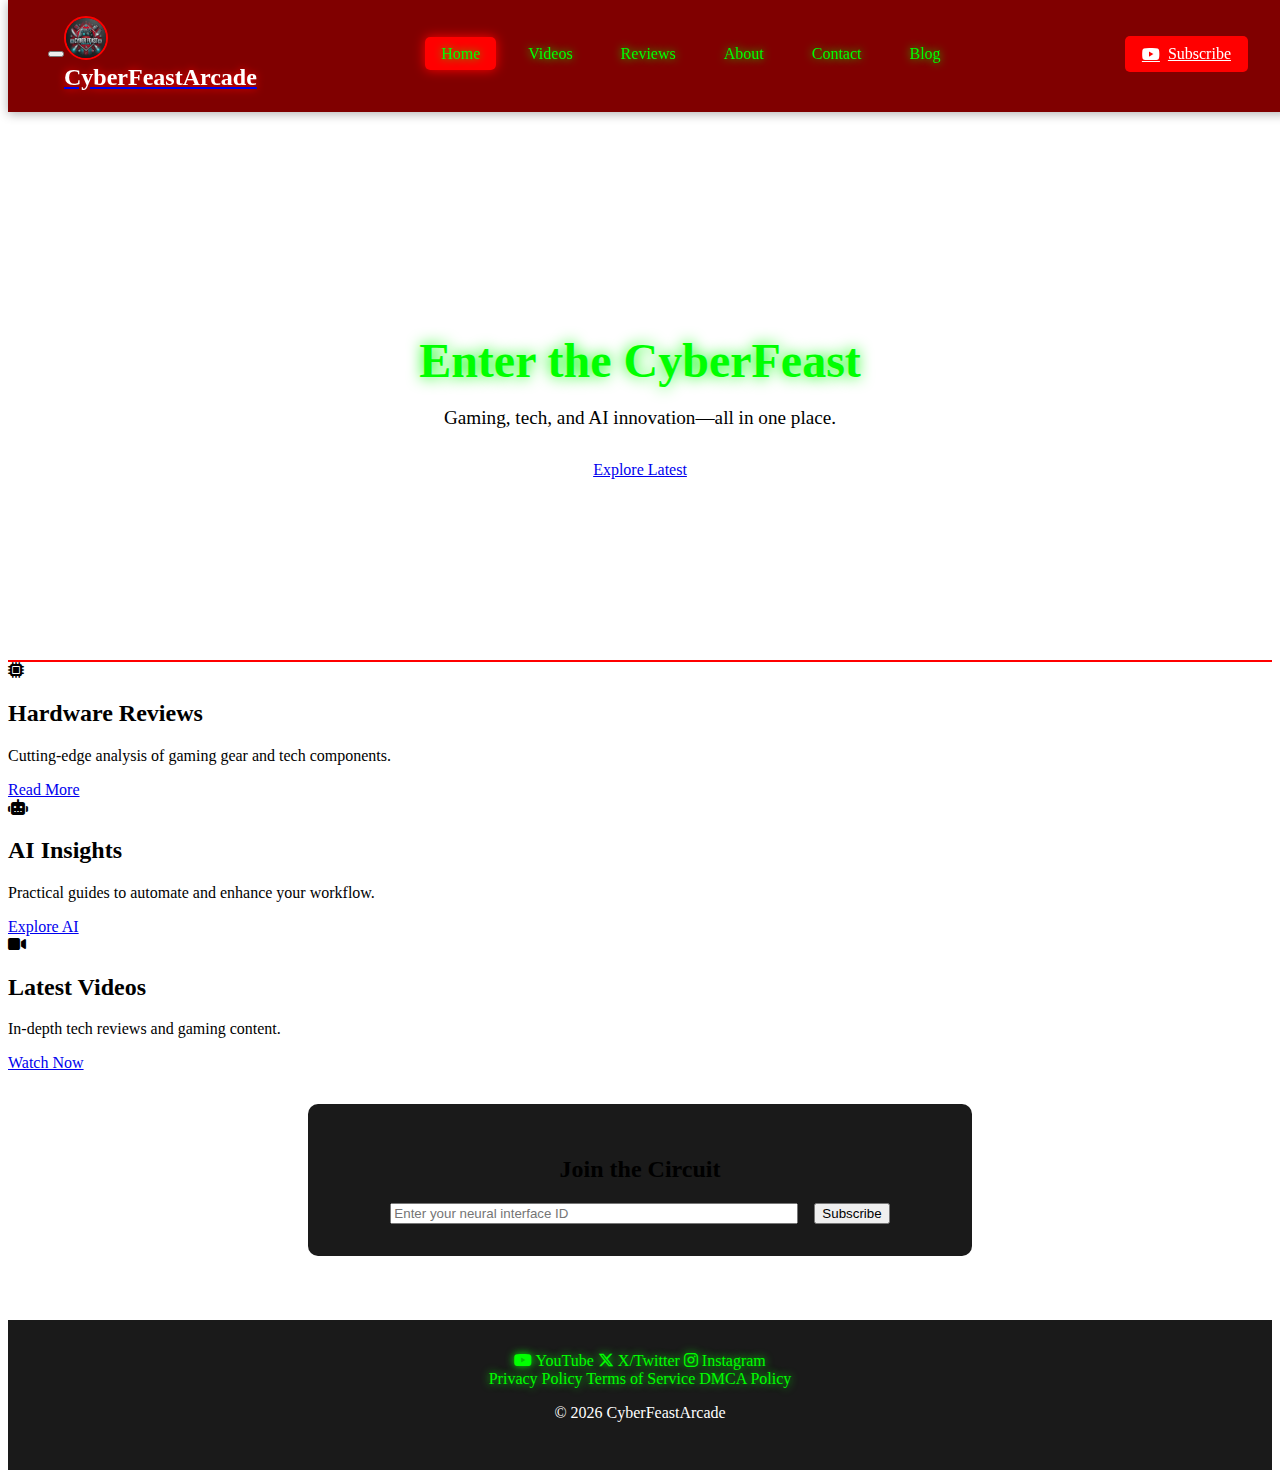
==== commit b9f44699: "Update index.html" ====
--- a/index.html
+++ b/index.html
@@ -64,37 +64,31 @@
         </section>
 
         <section id="featured" class="card-grid fade-in">
-            <article class="card">
-                <i class="fas fa-microchip"></i>
-                <h2>Hardware Reviews</h2>
-                <p>Cutting-edge analysis of gaming gear and tech components.</p>
-                <a href="reviews.html" class="btn">Read More</a>
-            </article>
-
-            <article class="card">
-                <i class="fas fa-robot"></i>
-                <h2>AI Insights</h2>
-                <p>Practical guides to automate and enhance your workflow.</p>
-                <a href="blog.html" class="btn">Explore AI</a>
-            </article>
-
-            <article class="card">
-                <i class="fas fa-video"></i>
-                <h2>Latest Videos</h2>
-                <p>In-depth tech reviews and gaming content.</p>
-                <a href="videos.html" class="btn">Watch Now</a>
-            </article>
-        </section>
-
-        <section id="highlight" class="fade-in">
-            <h2>Featured Tech Review</h2>
-            <div class="video-wrapper">
-                <iframe src="YOUR_YOUTUBE_VIDEO_URL"
-                        title="Raspberry Pi 5 Review"
-                        allowfullscreen>
-                </iframe>
-            </div>
-        </section>
+    <div class="card-container">
+        <article class="card">
+            <i class="fas fa-microchip"></i>
+            <h2>Hardware Reviews</h2>
+            <p>Cutting-edge analysis of gaming gear and tech components.</p>
+            <a href="reviews.html" class="btn">Read More</a>
+        </article>
+    </div>
+    <div class="card-container">
+        <article class="card">
+            <i class="fas fa-robot"></i>
+            <h2>AI Insights</h2>
+            <p>Practical guides to automate and enhance your workflow.</p>
+            <a href="blog.html" class="btn">Explore AI</a>
+        </article>
+    </div>
+    <div class="card-container">
+        <article class="card">
+            <i class="fas fa-video"></i>
+            <h2>Latest Videos</h2>
+            <p>In-depth tech reviews and gaming content.</p>
+            <a href="videos.html" class="btn">Watch Now</a>
+        </article>
+    </div>
+</section>
 
         <section id="newsletter" class="fade-in">
             <div class="newsletter-container">
--- a/styles.css
+++ b/styles.css
@@ -6,29 +6,29 @@
     --background-light: #ffffff;
     --border-radius: 8px;
     --footer-bg: #1a1a1a;
-}
-
-/* Apply dark theme by default */
-body.dark {
+    --header-bg: #800000;
+    --header-height: 80px;
+}
+
+body[data-theme="dark"] {
     background: var(--background-dark);
     color: var(--text-primary);
 }
 
-/* Light theme */
-body.light {
+body[data-theme="light"] {
     background: var(--background-light);
     color: #000000;
 }
 
-/* Header & Navigation */
 header {
-    background: #800000;
+    background: var(--header-bg);
     padding: 1rem 0;
     position: fixed;
     width: 100%;
     top: 0;
     z-index: 1000;
     box-shadow: 0 2px 10px rgba(0, 0, 0, 0.3);
+    height: var(--header-height);
 }
 
 .header-container {
@@ -41,7 +41,6 @@
     position: relative;
 }
 
-/* Logo */
 .logo-container {
     display: flex;
     align-items: center;
@@ -62,7 +61,6 @@
     margin: 0;
 }
 
-/* Navigation Menu */
 .nav-menu {
     display: flex;
     justify-content: center;
@@ -84,7 +82,6 @@
     padding: 0.5rem 1rem;
     border-radius: 5px;
     transition: all 0.3s ease;
-    text-transform: uppercase;
     text-shadow: 0 0 8px var(--hacker-green);
 }
 
@@ -94,7 +91,6 @@
     box-shadow: 0 0 12px var(--primary-red);
 }
 
-/* YouTube Subscribe Button */
 .youtube-subscribe {
     background: var(--primary-red);
     color: var(--text-primary);
@@ -113,7 +109,6 @@
     border-color: var(--text-primary);
 }
 
-/* Mobile Menu */
 @media (max-width: 768px) {
     .header-container {
         flex-wrap: wrap;
@@ -145,9 +140,8 @@
     }
 }
 
-/* Body Padding for Fixed Header */
 body {
-    padding-top: 80px;
+    padding-top: var(--header-height);
 }
 
 main {
@@ -205,7 +199,6 @@
     max-width: 400px;
 }
 
-/* Footer */
 footer {
     background: var(--footer-bg);
     color: var(--text-primary);
@@ -226,9 +219,8 @@
     text-shadow: 0 0 12px var(--primary-red);
 }
 
-/* Ensure Navigation Shows on Larger Screens */
 @media (min-width: 769px) {
     .nav-menu {
-        display: flex !important;
-    }
-}
+        display: flex;
+    }
+}
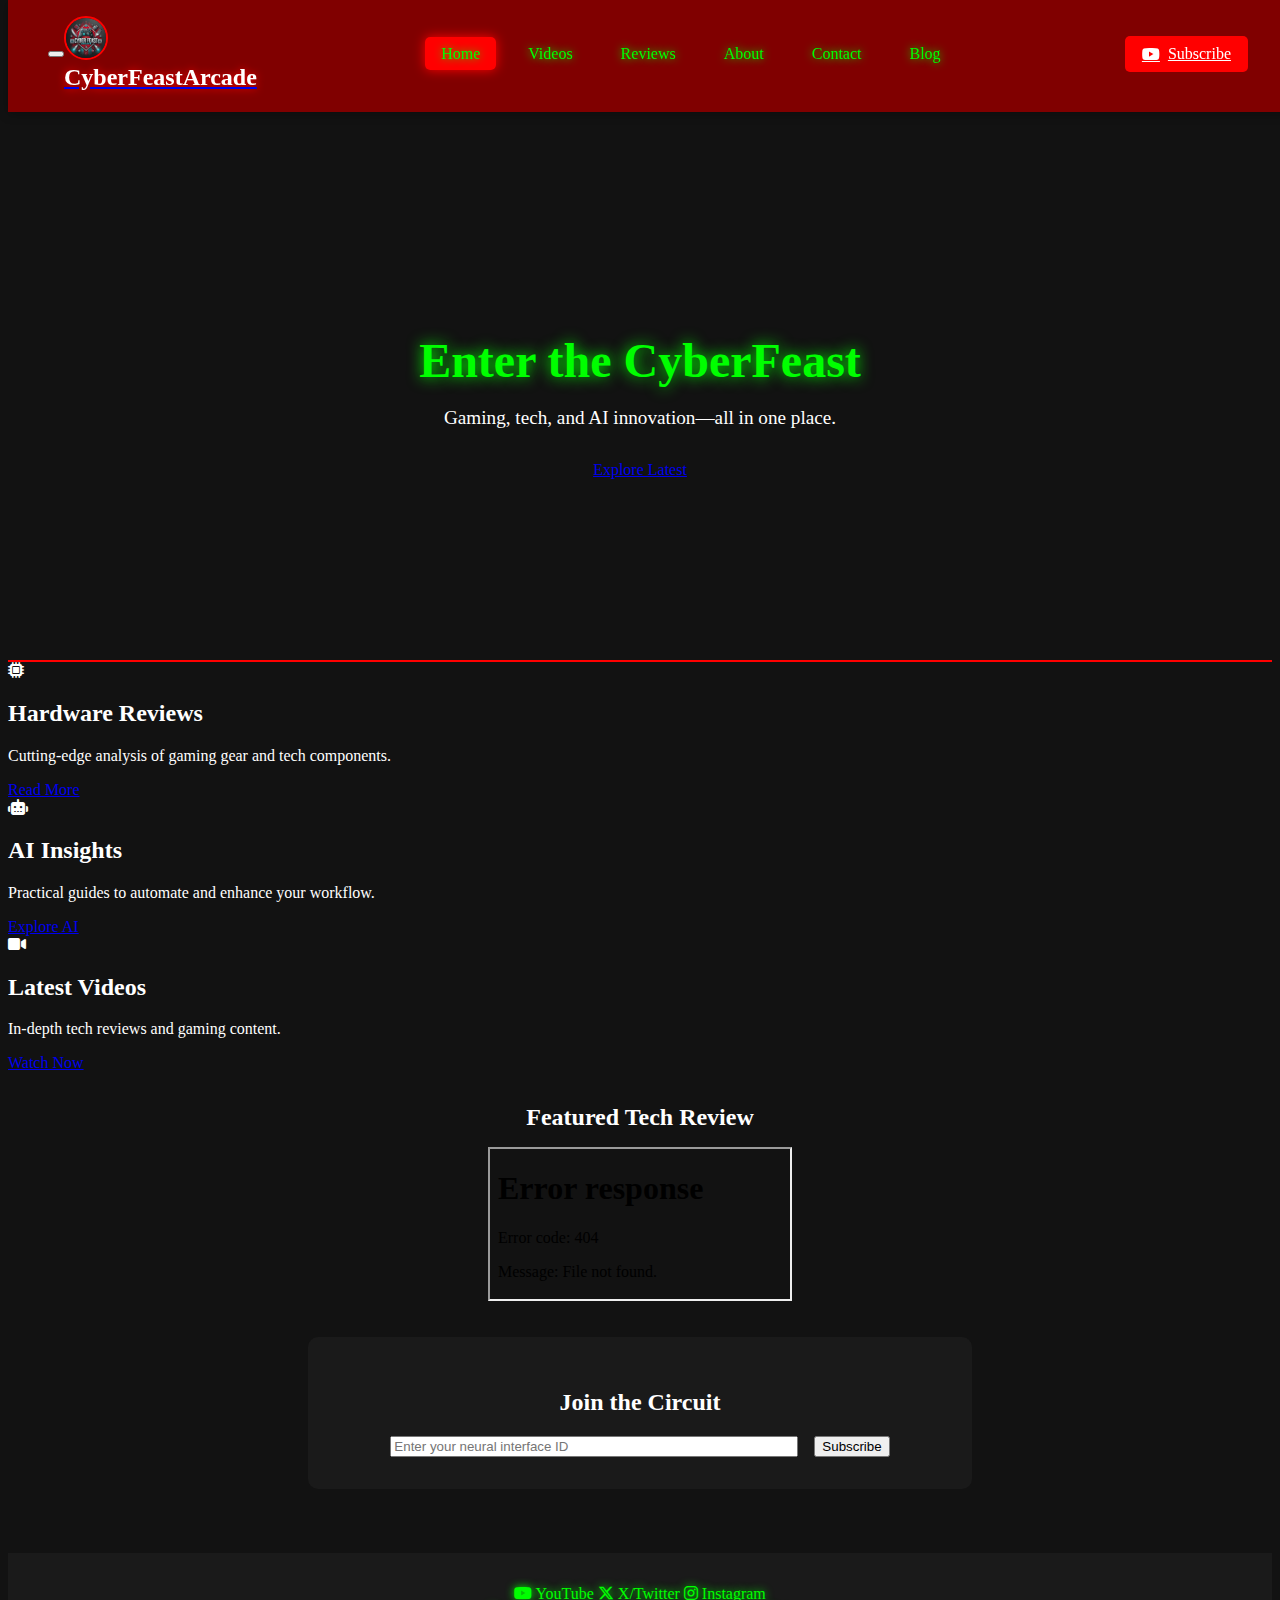
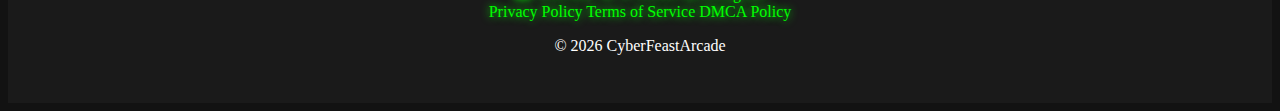
==== commit 34fb736a: "Update index.html" ====
--- a/index.html
+++ b/index.html
@@ -17,7 +17,7 @@
     <link rel="stylesheet" href="styles.css">
     <link rel="stylesheet" href="https://cdnjs.cloudflare.com/ajax/libs/font-awesome/6.4.0/css/all.min.css">
 </head>
-<body>
+<body data-theme="dark">
     <header>
         <div class="header-container">
             <button class="menu-toggle" aria-label="Mobile menu">
@@ -64,31 +64,41 @@
         </section>
 
         <section id="featured" class="card-grid fade-in">
-    <div class="card-container">
-        <article class="card">
-            <i class="fas fa-microchip"></i>
-            <h2>Hardware Reviews</h2>
-            <p>Cutting-edge analysis of gaming gear and tech components.</p>
-            <a href="reviews.html" class="btn">Read More</a>
-        </article>
-    </div>
-    <div class="card-container">
-        <article class="card">
-            <i class="fas fa-robot"></i>
-            <h2>AI Insights</h2>
-            <p>Practical guides to automate and enhance your workflow.</p>
-            <a href="blog.html" class="btn">Explore AI</a>
-        </article>
-    </div>
-    <div class="card-container">
-        <article class="card">
-            <i class="fas fa-video"></i>
-            <h2>Latest Videos</h2>
-            <p>In-depth tech reviews and gaming content.</p>
-            <a href="videos.html" class="btn">Watch Now</a>
-        </article>
-    </div>
-</section>
+            <div class="card-container">
+                <article class="card">
+                    <i class="fas fa-microchip"></i>
+                    <h2>Hardware Reviews</h2>
+                    <p>Cutting-edge analysis of gaming gear and tech components.</p>
+                    <a href="reviews.html" class="btn">Read More</a>
+                </article>
+            </div>
+            <div class="card-container">
+                <article class="card">
+                    <i class="fas fa-robot"></i>
+                    <h2>AI Insights</h2>
+                    <p>Practical guides to automate and enhance your workflow.</p>
+                    <a href="blog.html" class="btn">Explore AI</a>
+                </article>
+            </div>
+            <div class="card-container">
+                <article class="card">
+                    <i class="fas fa-video"></i>
+                    <h2>Latest Videos</h2>
+                    <p>In-depth tech reviews and gaming content.</p>
+                    <a href="videos.html" class="btn">Watch Now</a>
+                </article>
+            </div>
+        </section>
+
+        <section id="highlight" class="fade-in">
+            <h2>Featured Tech Review</h2>
+            <div class="video-wrapper">
+                <iframe src="YOUR_YOUTUBE_VIDEO_URL"
+                        title="Raspberry Pi 5 Review"
+                        allowfullscreen>
+                </iframe>
+            </div>
+        </section>
 
         <section id="newsletter" class="fade-in">
             <div class="newsletter-container">
--- a/styles.css
+++ b/styles.css
@@ -10,6 +10,11 @@
     --header-height: 80px;
 }
 
+body {
+    background: var(--background-dark);
+    color: var(--text-primary);
+}
+
 body[data-theme="dark"] {
     background: var(--background-dark);
     color: var(--text-primary);
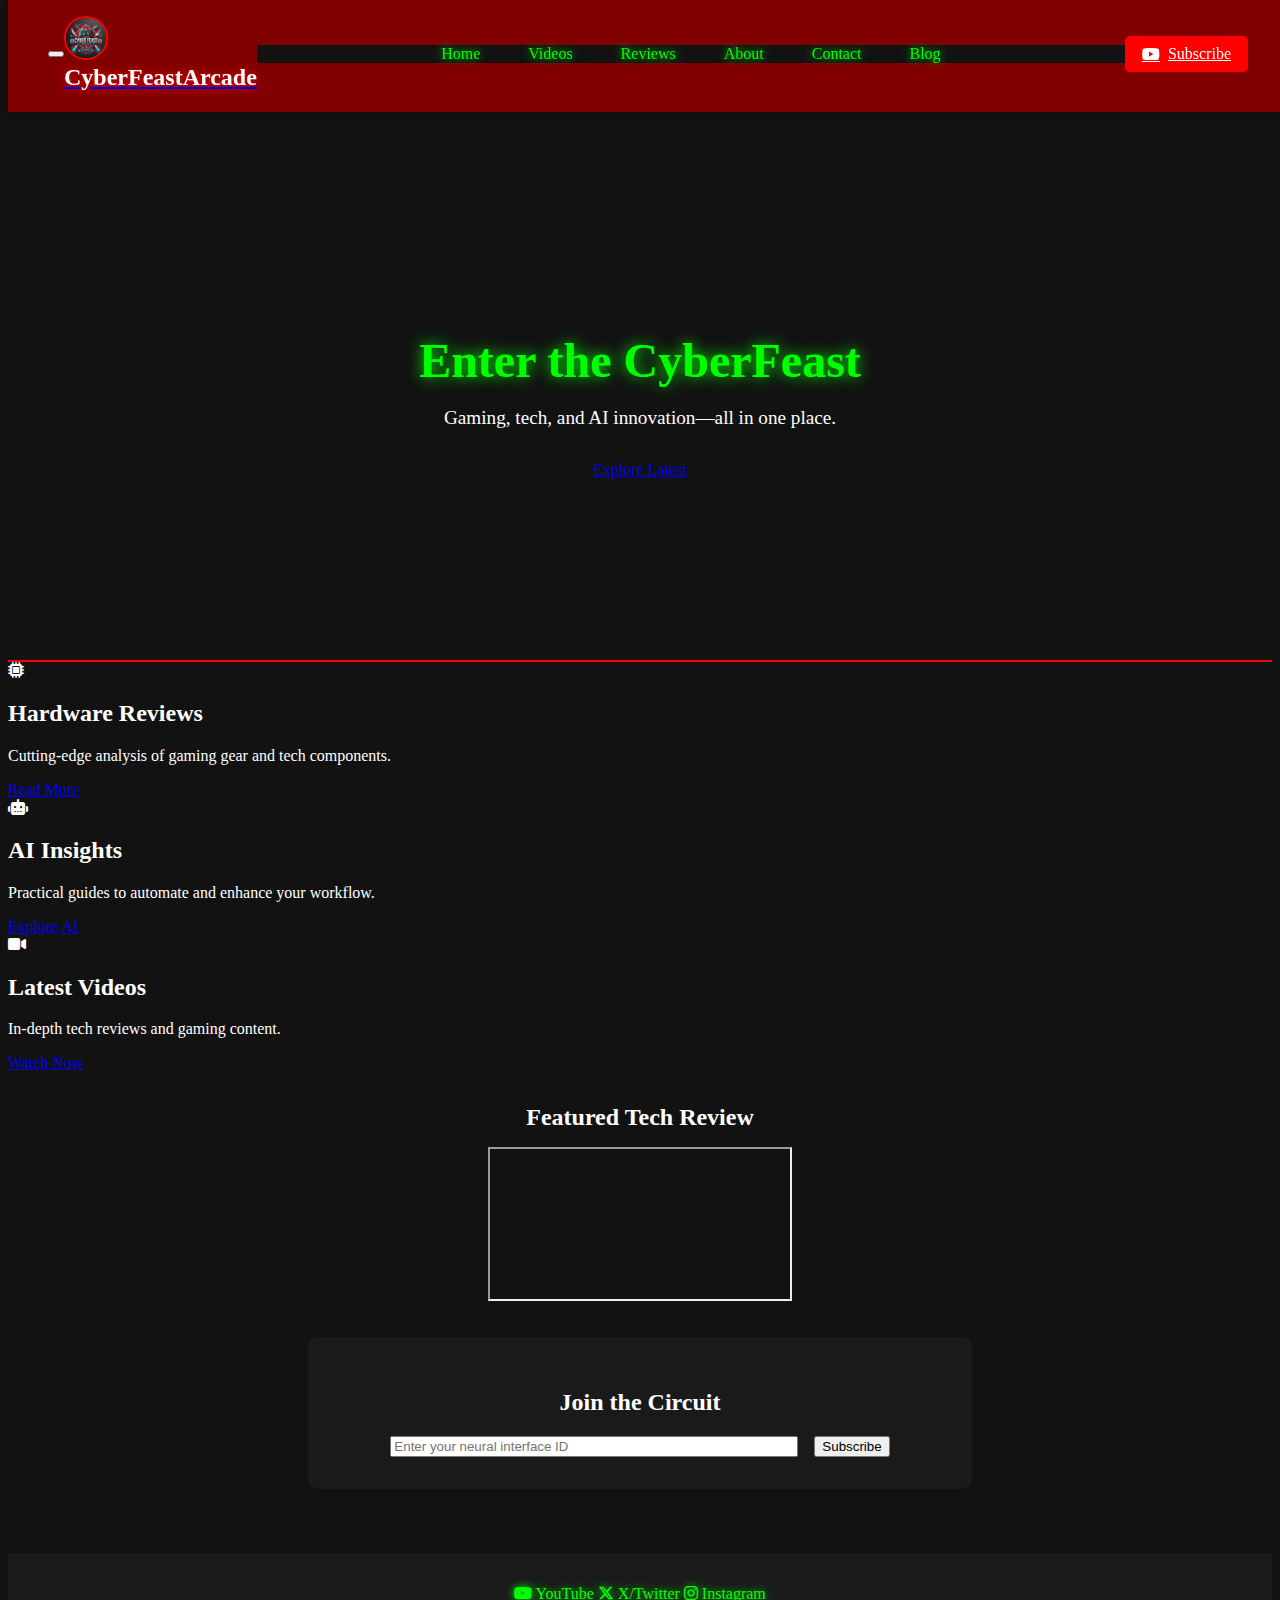
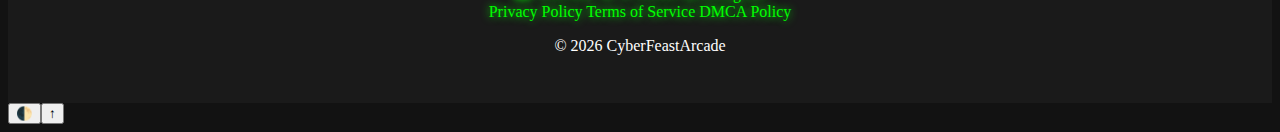
==== commit c1c75442: "Update index.html" ====
--- a/index.html
+++ b/index.html
@@ -93,7 +93,7 @@
         <section id="highlight" class="fade-in">
             <h2>Featured Tech Review</h2>
             <div class="video-wrapper">
-                <iframe src="YOUR_YOUTUBE_VIDEO_URL"
+                <iframe src="https://www.youtube.com/embed/CQmC3AYjFfY?"
                         title="Raspberry Pi 5 Review"
                         allowfullscreen>
                 </iframe>
@@ -113,7 +113,7 @@
 
     <footer>
         <div class="social-grid">
-            <a href="YOUR_YOUTUBE_CHANNEL_URL" class="social-link" aria-label="Our YouTube channel">
+            <a href="https://www.youtube.com/@CyberFeastArcade" class="social-link" aria-label="Our YouTube channel">
                 <i class="fab fa-youtube"></i>
                 <span>YouTube</span>
             </a>
--- a/styles.css
+++ b/styles.css
@@ -229,3 +229,7 @@
         display: flex;
     }
 }
+.nav-menu {
+    display: flex;
+    background: #121212;
+}
